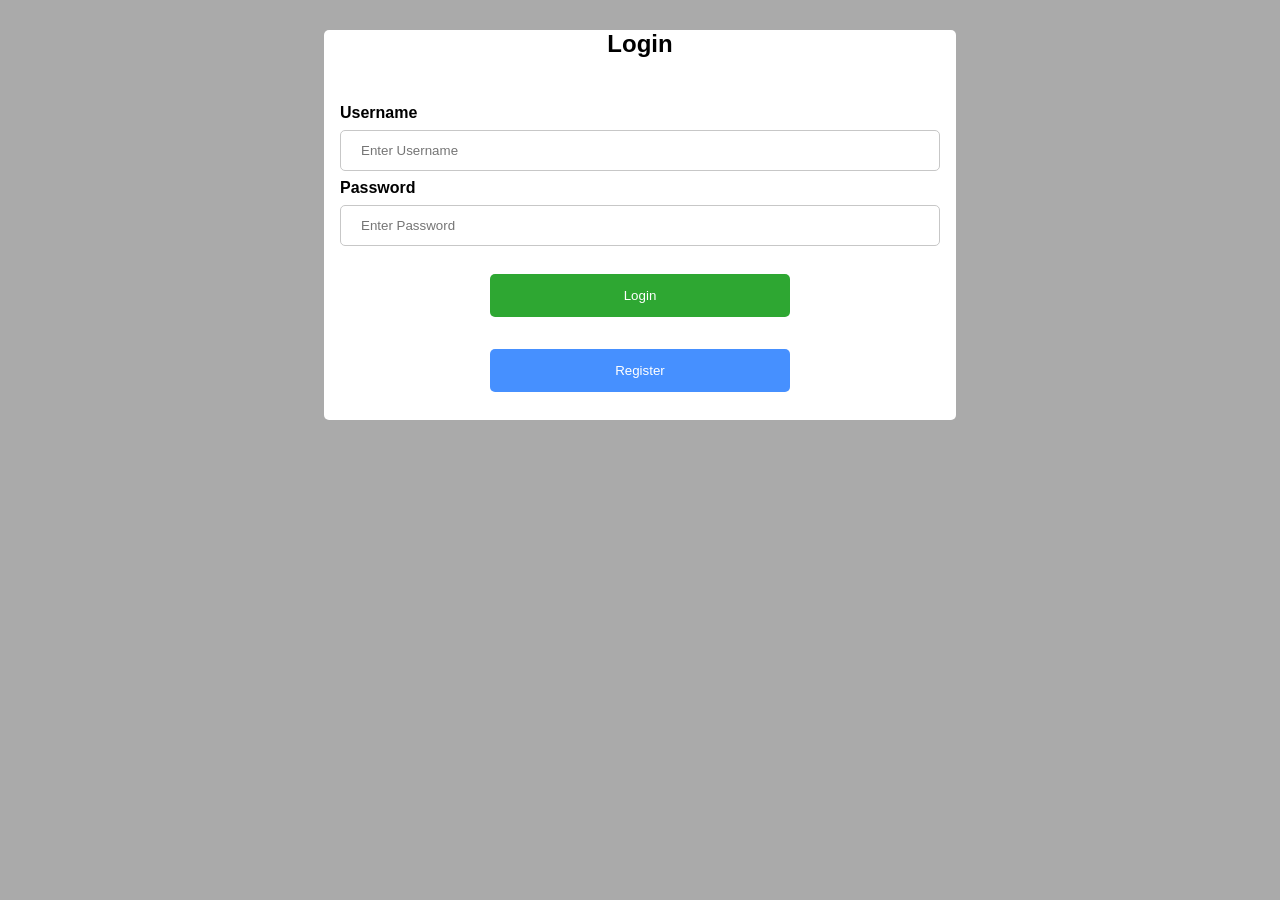
==== Pages/Customer.html @ 47a99d11 "Added Login css and html page" ====
<!DOCTYPE html>
<html>
  <head>
    <meta name="viewport" content="width=device-width, initial-scale=1" />
    <link rel="stylesheet" href="../CSS/Styles.css" />
  </head>
  <body style="background-color:#aaaaaa">

    <form action="/login.php">
      <h2>Login</h2>
      <div class="container">
        <label for="user"><b>Username</b></label>
        <input type="text" placeholder="Enter Username" name="user" required />

        <label for="pass"><b>Password</b></label>
        <input
          type="password"
          placeholder="Enter Password"
          name="pass"
          required
        />

        <button type="submit">Login</button>
        <button type="button" class="regbtn">Register</button>
      </div>
    </form>
  </body>
</html>
---- CSS/Styles.css ----
body {
  font-family: Arial;
}
form {
  border-radius: 5px;
  background: #ffffff;
}
form h2 {
  margin: 30px 0;
  text-align: center;
}
input[type="text"],
input[type="password"] {
  border-radius: 5px;
  width: 100%;
  padding: 12px 20px;
  margin: 8px 0;
  border: 1px solid rgb(199, 199, 199);
  box-sizing: border-box;
}

button {
  background-color: rgb(46, 167, 50);
  color: white;
  padding: 14px 20px;
  margin: 20px 25% 12px 25%;
  border: none;
  cursor: pointer;
  width: 50%;
  border-radius: 5px;
}

button:hover {
  opacity: 0.9;
}

.regbtn {
  background-color: #4690ff;
}

.container {
  padding: 16px;
}

form {
  margin: auto;
  width: 50%;
  min-width: 500px;
}
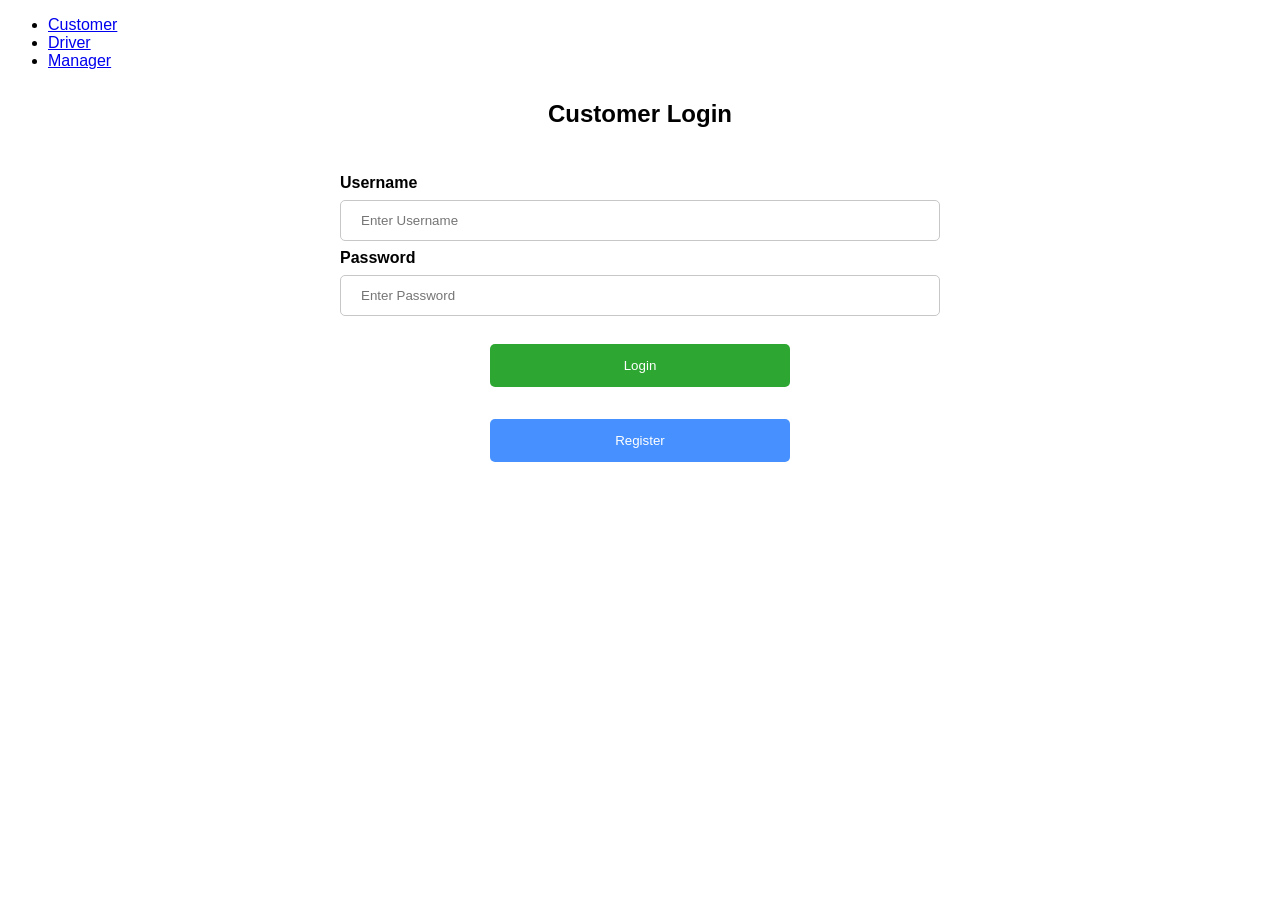
==== commit 99c504f8: "Updated login pages" ====
--- a/Pages/Customer.html
+++ b/Pages/Customer.html
@@ -4,10 +4,16 @@
     <meta name="viewport" content="width=device-width, initial-scale=1" />
     <link rel="stylesheet" href="../CSS/Styles.css" />
   </head>
-  <body style="background-color:#aaaaaa">
+  <body style="background-color:#ffffff">
+   
+    <ul>
+      <li><a class="active" href="/Customer.html">Customer</a></li>
+      <li><a href="/Driver.html">Driver</a></li>
+      <li><a href="/Manager.html">Manager</a></li>
+    </ul>
 
     <form action="/login.php">
-      <h2>Login</h2>
+      <h2>Customer Login</h2>
       <div class="container">
         <label for="user"><b>Username</b></label>
         <input type="text" placeholder="Enter Username" name="user" required />
